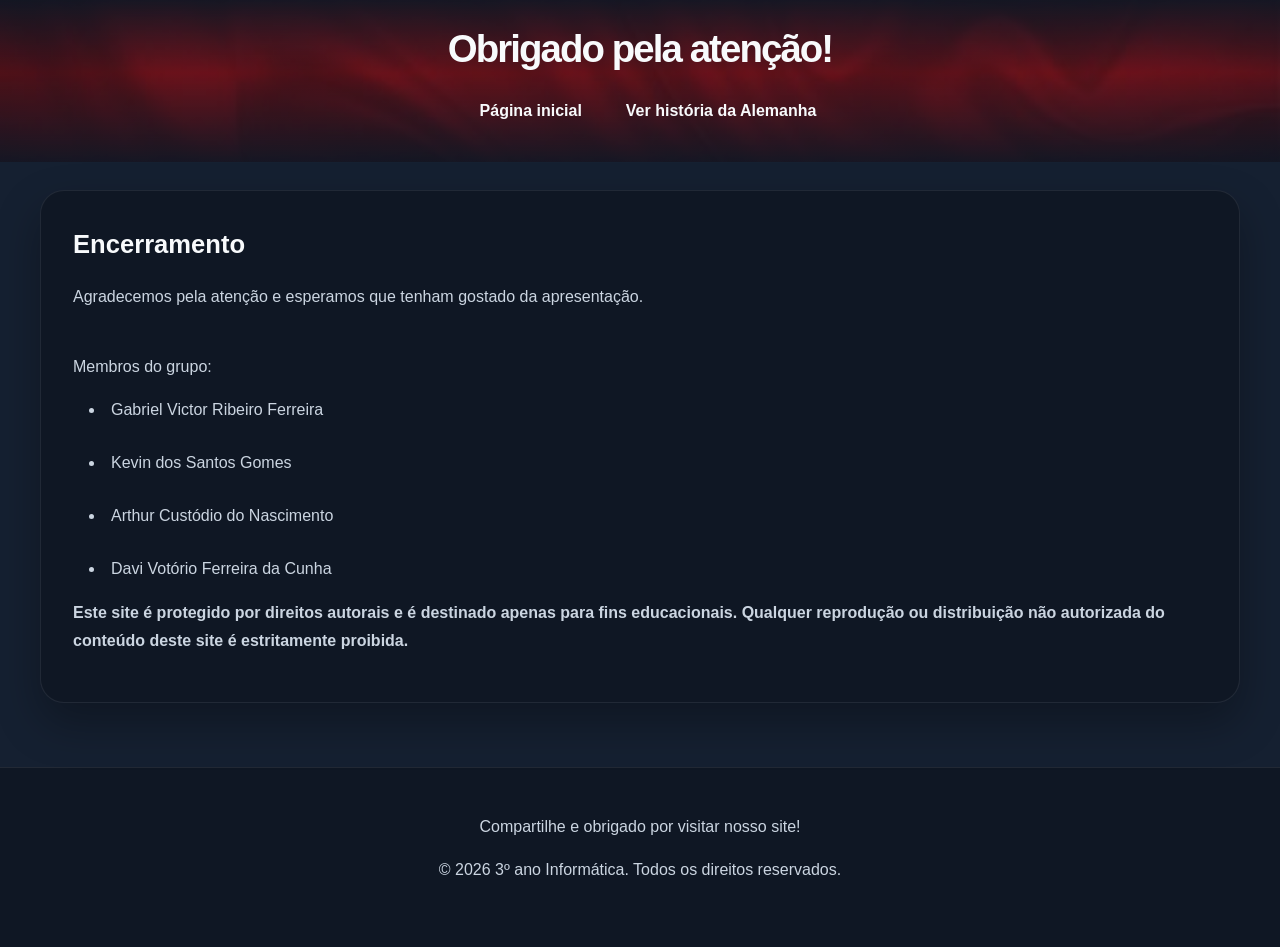
==== finalizacao.html @ 2a3eb7e4 "Estilização adicionada - menu hamburguinho para arrumar" ====
<!doctype html>
<html lang="pt-br">
  <head>
    <meta charset="UTF-8" />
    <meta name="viewport" content="width=device-width, initial-scale=1.0" />
    <title>Encerramento</title>
    <link rel="icon" href="imagens/bandeira_da_Alemanha_.jpg" />
    <link rel="stylesheet" href="styles.css" />
  </head>
  <body>
    <header>
      <h1>Obrigado pela atenção!</h1>
      <nav>
        <ul>
          <li><a href="index.html"> Página inicial</a></li>
          <li><a href="historia.html"> Ver história da Alemanha</a></li>
        </ul>
      </nav>
    </header>

    <main>
      <section>
        <h2>Encerramento</h2>
        <p>
          Agradecemos pela atenção e esperamos que tenham gostado da
          apresentação.
        </p>
        <br />

        <p>Membros do grupo:</p>
        <ul>
          <li>Gabriel Victor Ribeiro Ferreira</li>
          <li>Kevin dos Santos Gomes</li>
          <li>Arthur Custódio do Nascimento</li>
          <li>Davi Votório Ferreira da Cunha</li>
        </ul>
        <strong>
          <p>
            Este site é protegido por direitos autorais e é destinado apenas para
            fins educacionais. Qualquer reprodução ou distribuição não autorizada
            do conteúdo deste site é estritamente proibida.
          </p>
        </strong>
      </section>
    </main>
    <footer>
      <p>Compartilhe e obrigado por visitar nosso site!</p>
      <p>© 2026 3º ano Informática. Todos os direitos reservados.</p>
    </footer>
  </body>
</html>
---- styles.css ----
* {
    margin: 0;
    padding: 0;
    box-sizing: border-box;
}

:root {
    font-family: "Segoe UI", Roboto, "Helvetica Neue", Arial, sans-serif;
    color: #e4eaf8;
    background: linear-gradient(180deg, #0f1724 0%, #111827 50%, #0b1220 100%);
    line-height: 1.7;
    scroll-behavior: smooth;
}

body {
    min-height: 100vh;
    background-color: #152031;
}

img {
    max-width: 100%;
    height: auto;
    display: block;
    border-radius: 1rem;
    object-fit: cover;
    box-shadow: 0 15px 35px rgba(0, 0, 0, 0.30);
    transition: transform 0.35s ease, box-shadow 0.35s ease;
}

img:hover {
    transform: translateY(-3px);
    box-shadow: 0 25px 45px rgba(0, 0, 0, 0.35);
}

header {
    width: 100%;
    position: sticky;
    top: 0;
    z-index: 20;
    padding: 1rem 0 1.25rem;
    background: linear-gradient(180deg, rgba(15, 23, 36, 0.96) 0%, rgba(15, 23, 36, 0.55) 45%, rgba(15, 23, 36, 0.96) 100%),
        url('imagens/bandeira_da_Alemanha_.jpg') center/cover no-repeat;
    color: #f8fafc;
}

header h1 {
    font-size: clamp(2rem, 3vw, 3rem);
    letter-spacing: -0.05em;
    text-align: center;
    margin-bottom: 1rem;
}

#menu-toggle {
    display: none;
}

.menu-toggle {
    display: none;
    justify-content: space-between;
    align-items: center;
    width: min(1200px, calc(100% - 2rem));
    margin: 0 auto 1rem;
    padding: 0.65rem 1rem;
    color: #f8fafc;
    font-weight: 700;
    cursor: pointer;
}

.menu-toggle .menu-icon {
    position: relative;
    width: 1.6rem;
    height: 0.14rem;
    background: currentColor;
    border-radius: 999px;
}

.menu-toggle .menu-icon::before,
.menu-toggle .menu-icon::after {
    content: "";
    position: absolute;
    left: 0;
    width: 100%;
    height: 100%;
    background: currentColor;
    border-radius: 999px;
}

.menu-toggle .menu-icon::before {
    top: -0.46rem;
}

.menu-toggle .menu-icon::after {
    bottom: -0.46rem;
}

nav {
    width: min(1200px, calc(100% - 2rem));
    margin: 0 auto;
}

nav ul {
    list-style: none;
    display: flex;
    justify-content: center;
    flex-wrap: wrap;
    gap: 0.75rem;
}

nav a {
    color: #f8fafc;
    text-decoration: none;
    font-weight: 600;
    padding: 0.7rem 1rem;
    border-radius: 999px;
    transition: background-color 0.3s ease, color 0.3s ease, transform 0.3s ease;
}

nav a:hover,
nav a:focus-visible {
    background-color: #d92323;
    color: #0f1724;
    transform: translateY(-1px);
}

main {
    display: flex;
    flex-direction: column;
    gap: 1.75rem;
    padding: 1.75rem 0 3rem;
    width: min(1200px, calc(100% - 2rem));
    margin-inline: auto;
}

section {
    background: rgba(15, 23, 36, 0.90);
    border: 1px solid rgba(248, 250, 252, 0.08);
    border-radius: 1.5rem;
    padding: 2rem;
    box-shadow: 0 20px 45px rgba(0, 0, 0, 0.30);
    transition: transform 0.35s ease, box-shadow 0.35s ease;
}

section:hover {
    transform: translateY(-3px);
    box-shadow: 0 30px 55px rgba(0, 0, 0, 0.35);
}

section h2,
section h3 {
    color: #f8fafc;
    margin-bottom: 1rem;
}

section h2 {
    font-size: clamp(1.6rem, 2vw, 2.3rem);
}

section h3 {
    font-size: clamp(1.25rem, 1.3vw, 1.5rem);
    margin-top: 1.75rem;
}

p,
li {
    color: #cbd5e1;
    font-size: clamp(1rem, 1vw, 1.05rem);
    margin-bottom: 1rem;
}

ul {
    list-style: inside disc;
    padding-left: 1rem;
    margin-top: 1rem;
    display: grid;
    gap: 0.5rem;
}

li {
    line-height: 1.8;
}

footer {
    padding: 2rem 0 3rem;
    text-align: center;
    color: #cbd5e1;
    background: rgba(15, 23, 36, 0.97);
    border-top: 1px solid rgba(248, 250, 252, 0.08);
    margin-top: 1rem;
}

footer a {
    color: inherit;
    text-decoration: none;
}

footer p {
    margin-top: 0.8rem;
}

@media (max-width: 900px) {
    header h1 {
        font-size: clamp(1.85rem, 5vw, 2.6rem);
    }
}

@media (max-width: 760px) {
    .menu-toggle {
        display: flex;
    }

    nav ul {
        flex-direction: column;
        align-items: stretch;
        max-height: 0;
        overflow: hidden;
        transition: max-height 0.3s ease;
    }

    #menu-toggle:checked + .menu-toggle + nav ul {
        max-height: 500px;
    }

    nav a {
        width: 100%;
        text-align: center;
    }

    section {
        padding: 1.5rem;
    }
}

@media (max-width: 520px) {
    main,
    footer {
        width: min(100%, calc(100% - 1.2rem));
    }

    nav {
        width: min(100%, calc(100% - 1.2rem));
    }
}

body::before {
    content: "";
    position: fixed;
    inset: 0;
    background: radial-gradient(circle at top center, rgba(217, 165, 35, 0.12), transparent 22%),
        linear-gradient(90deg, rgba(220, 38, 38, 0.06) 0%, transparent 26%, rgba(252, 211, 77, 0.06) 65%, transparent 100%);
    pointer-events: none;
    z-index: -1;
}
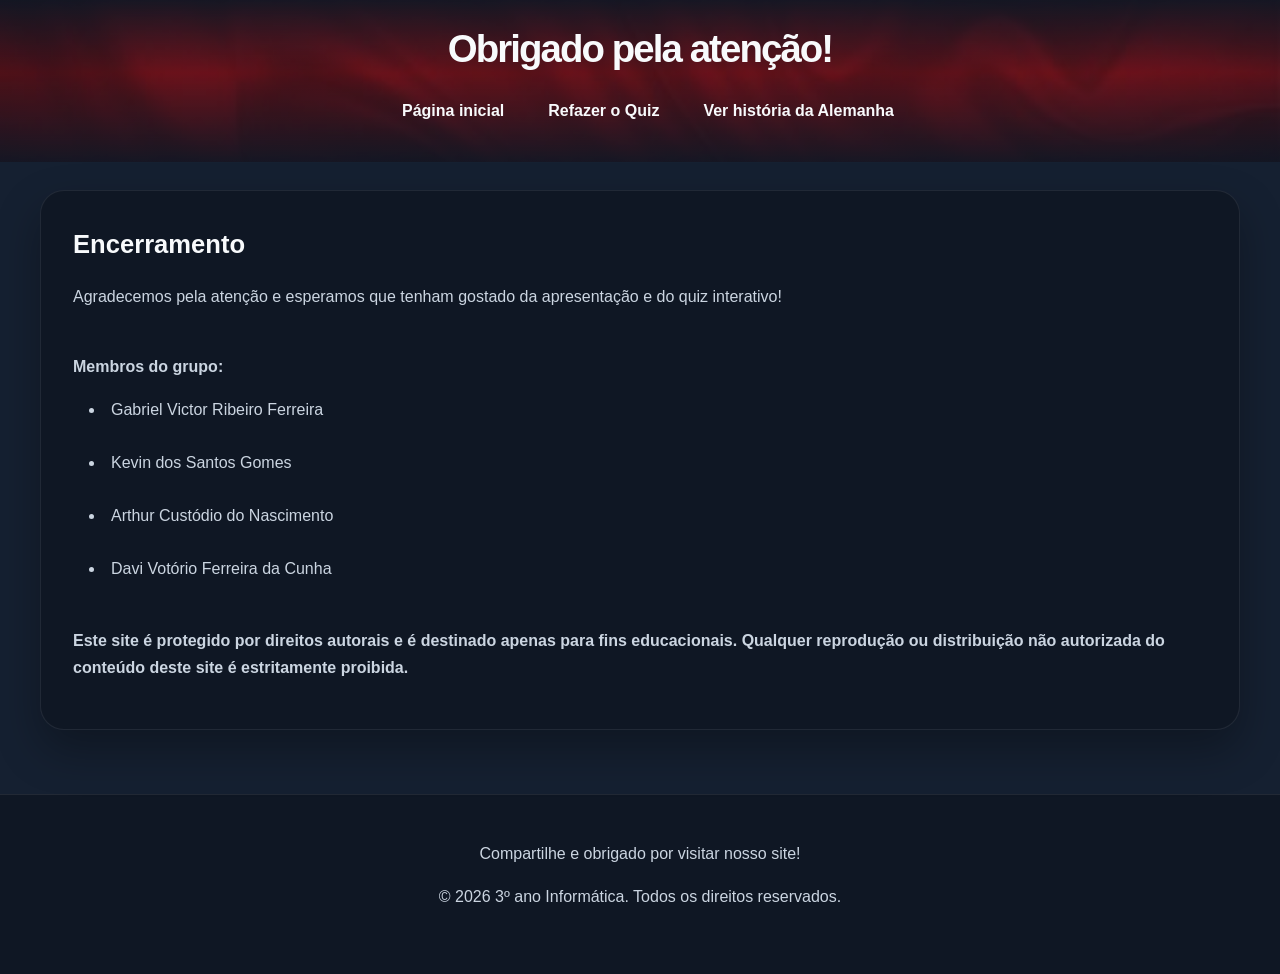
==== commit b4e21a64: "CSS melhorado com a i.a Grok" ====
--- a/finalizacao.html
+++ b/finalizacao.html
@@ -3,7 +3,7 @@
   <head>
     <meta charset="UTF-8" />
     <meta name="viewport" content="width=device-width, initial-scale=1.0" />
-    <title>Encerramento</title>
+    <title>Encerramento • Conhecendo a Alemanha</title>
     <link rel="icon" href="imagens/bandeira_da_Alemanha_.jpg" />
     <link rel="stylesheet" href="styles.css" />
   </head>
@@ -13,6 +13,7 @@
       <nav>
         <ul>
           <li><a href="index.html"> Página inicial</a></li>
+          <li><a href="index.html#quiz">Refazer o Quiz</a></li>
           <li><a href="historia.html"> Ver história da Alemanha</a></li>
         </ul>
       </nav>
@@ -23,17 +24,18 @@
         <h2>Encerramento</h2>
         <p>
           Agradecemos pela atenção e esperamos que tenham gostado da
-          apresentação.
+          apresentação e do quiz interativo!
         </p>
         <br />
 
-        <p>Membros do grupo:</p>
+        <p><strong>Membros do grupo:</strong></p>
         <ul>
           <li>Gabriel Victor Ribeiro Ferreira</li>
           <li>Kevin dos Santos Gomes</li>
           <li>Arthur Custódio do Nascimento</li>
           <li>Davi Votório Ferreira da Cunha</li>
         </ul>
+        <br>
         <strong>
           <p>
             Este site é protegido por direitos autorais e é destinado apenas para
@@ -48,4 +50,4 @@
       <p>© 2026 3º ano Informática. Todos os direitos reservados.</p>
     </footer>
   </body>
-</html>
+</html>
--- a/styles.css
+++ b/styles.css
@@ -10,6 +10,11 @@
     background: linear-gradient(180deg, #0f1724 0%, #111827 50%, #0b1220 100%);
     line-height: 1.7;
     scroll-behavior: smooth;
+    
+    /* Cores da bandeira da Alemanha */
+    --germany-black: #1c1c1c;
+    --germany-red: #c8102e;
+    --germany-gold: #ffcc00;
 }
 
 body {
@@ -56,22 +61,35 @@
 
 .menu-toggle {
     display: none;
-    justify-content: space-between;
     align-items: center;
+    justify-content: center;
+    gap: 0.5rem;
     width: min(1200px, calc(100% - 2rem));
-    margin: 0 auto 1rem;
-    padding: 0.65rem 1rem;
+    margin: 0 auto 0.75rem;
+    padding: 0.6rem 1.1rem;
+    background: rgba(255, 255, 255, 0.06);
+    border: 1px solid rgba(248, 250, 252, 0.15);
+    border-radius: 999px;
     color: #f8fafc;
     font-weight: 700;
+    font-size: 1rem;
     cursor: pointer;
+    transition: all 0.3s ease;
+    user-select: none;
+}
+
+.menu-toggle:hover {
+    background: rgba(255, 255, 255, 0.1);
+    border-color: var(--germany-gold);
 }
 
 .menu-toggle .menu-icon {
     position: relative;
-    width: 1.6rem;
-    height: 0.14rem;
+    width: 24px;
+    height: 2px;
     background: currentColor;
     border-radius: 999px;
+    transition: all 0.3s ease;
 }
 
 .menu-toggle .menu-icon::before,
@@ -80,17 +98,33 @@
     position: absolute;
     left: 0;
     width: 100%;
-    height: 100%;
+    height: 2px;
     background: currentColor;
     border-radius: 999px;
+    transition: all 0.3s ease;
 }
 
 .menu-toggle .menu-icon::before {
-    top: -0.46rem;
+    top: -7px;
 }
 
 .menu-toggle .menu-icon::after {
-    bottom: -0.46rem;
+    top: 7px;
+}
+
+/* Animação do hambúrguer virando X quando aberto */
+#menu-toggle:checked + .menu-toggle .menu-icon {
+    background: transparent;
+}
+
+#menu-toggle:checked + .menu-toggle .menu-icon::before {
+    top: 0;
+    transform: rotate(45deg);
+}
+
+#menu-toggle:checked + .menu-toggle .menu-icon::after {
+    top: 0;
+    transform: rotate(-45deg);
 }
 
 nav {
@@ -117,7 +151,7 @@
 
 nav a:hover,
 nav a:focus-visible {
-    background-color: #d92323;
+    background-color: var(--germany-red);
     color: #0f1724;
     transform: translateY(-1px);
 }
@@ -250,3 +284,484 @@
     pointer-events: none;
     z-index: -1;
 }
+
+/* ============================================
+   ANIMAÇÕES CSS AVANÇADAS
+   ============================================ */
+
+/* Keyframes avançados */
+@keyframes fadeInUp {
+    from {
+        opacity: 0;
+        transform: translateY(40px);
+    }
+    to {
+        opacity: 1;
+        transform: translateY(0);
+    }
+}
+
+@keyframes fadeInScale {
+    from {
+        opacity: 0;
+        transform: scale(0.92);
+    }
+    to {
+        opacity: 1;
+        transform: scale(1);
+    }
+}
+
+@keyframes slideInLeft {
+    from {
+        opacity: 0;
+        transform: translateX(-60px);
+    }
+    to {
+        opacity: 1;
+        transform: translateX(0);
+    }
+}
+
+@keyframes float {
+    0%, 100% { transform: translateY(0); }
+    50% { transform: translateY(-8px); }
+}
+
+@keyframes glowPulse {
+    0%, 100% { box-shadow: 0 0 0 0 rgba(255, 204, 0, 0.4); }
+    70% { box-shadow: 0 0 0 12px rgba(255, 204, 0, 0); }
+}
+
+/* Classes de animação reutilizáveis */
+.animate-fadeInUp {
+    animation: fadeInUp 0.8s cubic-bezier(0.25, 0.46, 0.45, 0.94) both;
+}
+
+.animate-fadeInScale {
+    animation: fadeInScale 0.7s cubic-bezier(0.25, 0.46, 0.45, 0.94) both;
+}
+
+.animate-slideInLeft {
+    animation: slideInLeft 0.7s cubic-bezier(0.25, 0.46, 0.45, 0.94) both;
+}
+
+/* Animação de entrada do header */
+header {
+    animation: fadeInUp 1s cubic-bezier(0.25, 0.46, 0.45, 0.94) both;
+}
+
+/* Reveal on scroll (ativado via JS) */
+.reveal {
+    opacity: 0;
+    transform: translateY(50px);
+    transition: all 0.8s cubic-bezier(0.25, 0.46, 0.45, 0.94);
+}
+
+.reveal.active {
+    opacity: 1;
+    transform: translateY(0);
+}
+
+/* Hover avançado nos cards de seção */
+section {
+    transition: transform 0.4s cubic-bezier(0.34, 1.56, 0.64, 1), 
+                box-shadow 0.4s ease,
+                border-color 0.3s ease;
+}
+
+section:hover {
+    transform: translateY(-8px) scale(1.005);
+    box-shadow: 0 35px 70px rgba(0, 0, 0, 0.4);
+    border-color: rgba(255, 204, 0, 0.15);
+}
+
+/* Efeito de brilho dourado sutil no hover de seções */
+section:hover::after {
+    content: '';
+    position: absolute;
+    top: -50%;
+    left: -50%;
+    width: 60%;
+    height: 300%;
+    background: linear-gradient(
+        120deg,
+        transparent,
+        rgba(255, 204, 0, 0.08),
+        transparent
+    );
+    transform: skewX(-25deg);
+    animation: glowPulse 2.5s infinite;
+    pointer-events: none;
+    border-radius: 1.5rem;
+}
+
+/* Animação stagger para itens de lista */
+ul li {
+    opacity: 0;
+    animation: fadeInUp 0.6s cubic-bezier(0.25, 0.46, 0.45, 0.94) both;
+}
+
+ul li:nth-child(1) { animation-delay: 0.1s; }
+ul li:nth-child(2) { animation-delay: 0.2s; }
+ul li:nth-child(3) { animation-delay: 0.3s; }
+ul li:nth-child(4) { animation-delay: 0.4s; }
+ul li:nth-child(5) { animation-delay: 0.5s; }
+ul li:nth-child(6) { animation-delay: 0.6s; }
+ul li:nth-child(7) { animation-delay: 0.7s; }
+ul li:nth-child(8) { animation-delay: 0.8s; }
+
+/* Hover avançado nas imagens */
+img {
+    transition: transform 0.5s cubic-bezier(0.34, 1.56, 0.64, 1), 
+                box-shadow 0.5s ease;
+}
+
+img:hover {
+    transform: scale(1.03) translateY(-6px);
+    box-shadow: 0 30px 60px rgba(0, 0, 0, 0.45);
+}
+
+/* Efeito ripple nos botões do quiz (avançado) */
+.option-btn {
+    position: relative;
+    overflow: hidden;
+}
+
+.option-btn::after {
+    content: '';
+    position: absolute;
+    top: 50%;
+    left: 50%;
+    width: 0;
+    height: 0;
+    background: rgba(255, 255, 255, 0.25);
+    border-radius: 50%;
+    transform: translate(-50%, -50%);
+    transition: width 0.6s, height 0.6s;
+    pointer-events: none;
+}
+
+.option-btn:active::after {
+    width: 300px;
+    height: 300px;
+}
+
+/* Animação no botão de reiniciar quiz */
+.quiz-btn {
+    position: relative;
+    overflow: hidden;
+}
+
+.quiz-btn::before {
+    content: '';
+    position: absolute;
+    top: 0;
+    left: -100%;
+    width: 40%;
+    height: 100%;
+    background: linear-gradient(
+        90deg,
+        transparent,
+        rgba(255,255,255,0.35),
+        transparent
+    );
+    transition: 0.6s;
+}
+
+.quiz-btn:hover::before {
+    left: 250%;
+}
+
+/* Animação de underline nos links do nav */
+nav a {
+    position: relative;
+}
+
+nav a::after {
+    content: '';
+    position: absolute;
+    bottom: 4px;
+    left: 50%;
+    width: 0;
+    height: 2px;
+    background: var(--germany-gold);
+    transition: all 0.3s cubic-bezier(0.25, 0.46, 0.45, 0.94);
+    transform: translateX(-50%);
+}
+
+nav a:hover::after {
+    width: 70%;
+}
+
+/* Animação flutuante sutil no título do header */
+header h1 {
+    animation: float 3.5s ease-in-out infinite;
+}
+
+/* ============================================
+   ESTILOS DO QUIZ - Cores da Bandeira da Alemanha
+   ============================================ */
+
+#quiz {
+    scroll-margin-top: 80px;
+}
+
+.quiz-progress {
+    margin: 1.5rem 0 2rem;
+}
+
+.progress-bar-container {
+    width: 100%;
+    height: 16px;
+    background-color: #334155;
+    border-radius: 9999px;
+    overflow: hidden;
+    box-shadow: inset 0 3px 6px rgba(0, 0, 0, 0.35);
+    border: 1px solid rgba(248, 250, 252, 0.1);
+}
+
+.progress-bar {
+    height: 100%;
+    width: 0%;
+    background: linear-gradient(to right, 
+        var(--germany-black) 0%, 
+        var(--germany-red) 45%, 
+        var(--germany-gold) 100%);
+    transition: width 0.5s cubic-bezier(0.34, 1.56, 0.64, 1);
+    border-radius: 9999px;
+    position: relative;
+    overflow: hidden;
+}
+
+/* Efeito shimmer na barra de progresso */
+.progress-bar::after {
+    content: '';
+    position: absolute;
+    top: -50%;
+    left: -100%;
+    width: 50%;
+    height: 200%;
+    background: linear-gradient(
+        90deg,
+        transparent,
+        rgba(255, 255, 255, 0.35),
+        transparent
+    );
+    animation: progress-shimmer 2s infinite;
+}
+
+@keyframes progress-shimmer {
+    0% { transform: translateX(-100%) skewX(-20deg); }
+    50% { transform: translateX(300%) skewX(-20deg); }
+    100% { transform: translateX(300%) skewX(-20deg); }
+}
+
+.progress-text {
+    text-align: center;
+    margin-top: 0.65rem;
+    font-weight: 700;
+    color: #f8fafc;
+    font-size: 1rem;
+    letter-spacing: 0.5px;
+}
+
+#quiz-container {
+    display: flex;
+    flex-direction: column;
+    gap: 1.75rem;
+}
+
+.question-card {
+    background: rgba(15, 23, 36, 0.95);
+    border: 1px solid rgba(248, 250, 252, 0.12);
+    border-left: 6px solid var(--germany-red);
+    border-radius: 1rem;
+    padding: 1.75rem;
+    box-shadow: 0 15px 35px rgba(0, 0, 0, 0.25);
+    transition: all 0.3s cubic-bezier(0.4, 0, 0.2, 1);
+}
+
+.question-card:hover {
+    transform: translateY(-4px);
+    box-shadow: 0 25px 50px rgba(0, 0, 0, 0.3);
+}
+
+.question-card.answered {
+    border-left-color: var(--germany-gold);
+    background: rgba(15, 23, 36, 0.98);
+}
+
+.question-card h3 {
+    color: var(--germany-gold);
+    font-size: 1.15rem;
+    margin-bottom: 0.9rem;
+    display: flex;
+    align-items: center;
+    gap: 0.6rem;
+}
+
+.question-card h3::before {
+    content: "🇩🇪";
+    font-size: 1.35rem;
+    line-height: 1;
+}
+
+.question-text {
+    color: #e2e8f0;
+    font-size: 1.08rem;
+    margin-bottom: 1.1rem;
+    line-height: 1.65;
+    font-weight: 500;
+}
+
+.options {
+    display: grid;
+    grid-template-columns: repeat(auto-fit, minmax(210px, 1fr));
+    gap: 0.85rem;
+}
+
+.option-btn {
+    background: #1e2937;
+    color: #f1f5f9;
+    border: 2px solid #475569;
+    padding: 1rem 1.35rem;
+    border-radius: 0.85rem;
+    font-size: 1.02rem;
+    font-weight: 600;
+    cursor: pointer;
+    transition: all 0.25s cubic-bezier(0.4, 0, 0.2, 1);
+    text-align: left;
+    display: flex;
+    align-items: center;
+    gap: 0.65rem;
+    min-height: 58px;
+}
+
+.option-btn:hover:not(:disabled) {
+    background: #334155;
+    border-color: var(--germany-gold);
+    transform: translateY(-3px);
+    box-shadow: 0 8px 20px rgba(0, 0, 0, 0.25);
+}
+
+.option-btn:focus-visible {
+    outline: 3px solid var(--germany-gold);
+    outline-offset: 3px;
+}
+
+.option-btn.correct {
+    background: #166534;
+    border-color: #4ade80;
+    color: #ffffff;
+    box-shadow: 0 0 0 4px rgba(74, 222, 128, 0.25);
+    transform: scale(1.01);
+}
+
+.option-btn.incorrect {
+    background: #991b1b;
+    border-color: #f87171;
+    color: #ffffff;
+    box-shadow: 0 0 0 4px rgba(248, 113, 113, 0.2);
+}
+
+.option-btn:disabled {
+    cursor: not-allowed;
+    opacity: 0.92;
+}
+
+.feedback {
+    margin-top: 1.1rem;
+    padding: 0.9rem 1.2rem;
+    border-radius: 0.65rem;
+    font-size: 1rem;
+    display: none;
+    animation: fadeInFeedback 0.3s ease forwards;
+}
+
+@keyframes fadeInFeedback {
+    from { opacity: 0; transform: translateY(8px); }
+    to { opacity: 1; transform: translateY(0); }
+}
+
+.correct-feedback {
+    color: #4ade80;
+    font-weight: 700;
+    display: flex;
+    align-items: center;
+    gap: 0.5rem;
+}
+
+.incorrect-feedback {
+    color: #f87171;
+    font-weight: 600;
+}
+
+#quiz-results {
+    background: linear-gradient(145deg, rgba(28, 28, 28, 0.97), rgba(15, 23, 36, 0.97));
+    border: 3px solid var(--germany-gold);
+    border-radius: 1.25rem;
+    padding: 2.25rem 2rem;
+    text-align: center;
+    margin-top: 2rem;
+    box-shadow: 0 25px 60px rgba(0, 0, 0, 0.45);
+    animation: popIn 0.4s cubic-bezier(0.34, 1.56, 0.64, 1);
+}
+
+@keyframes popIn {
+    from { transform: scale(0.85); opacity: 0; }
+    to { transform: scale(1); opacity: 1; }
+}
+
+#quiz-results h3 {
+    color: var(--germany-gold);
+    font-size: 1.65rem;
+    margin-bottom: 1rem;
+    text-shadow: 0 2px 10px rgba(255, 204, 0, 0.2);
+}
+
+#score-text {
+    font-size: 1.2rem;
+    color: #e2e8f0;
+    margin-bottom: 1.75rem;
+    line-height: 1.6;
+}
+
+.quiz-btn {
+    background: linear-gradient(90deg, var(--germany-red), var(--germany-gold));
+    color: #1c1c1c;
+    font-weight: 800;
+    padding: 1rem 3rem;
+    border: none;
+    border-radius: 9999px;
+    font-size: 1.1rem;
+    cursor: pointer;
+    transition: all 0.3s cubic-bezier(0.4, 0, 0.2, 1);
+    box-shadow: 0 12px 25px rgba(200, 16, 46, 0.35);
+    letter-spacing: 0.3px;
+}
+
+.quiz-btn:hover {
+    transform: translateY(-4px) scale(1.03);
+    box-shadow: 0 18px 35px rgba(200, 16, 46, 0.45);
+}
+
+.quiz-btn:active {
+    transform: scale(0.98);
+}
+
+/* Responsividade extra para o quiz */
+@media (max-width: 640px) {
+    .options {
+        grid-template-columns: 1fr;
+    }
+    
+    .option-btn {
+        padding: 0.95rem 1.1rem;
+        font-size: 1rem;
+    }
+    
+    .question-card {
+        padding: 1.35rem;
+    }
+}
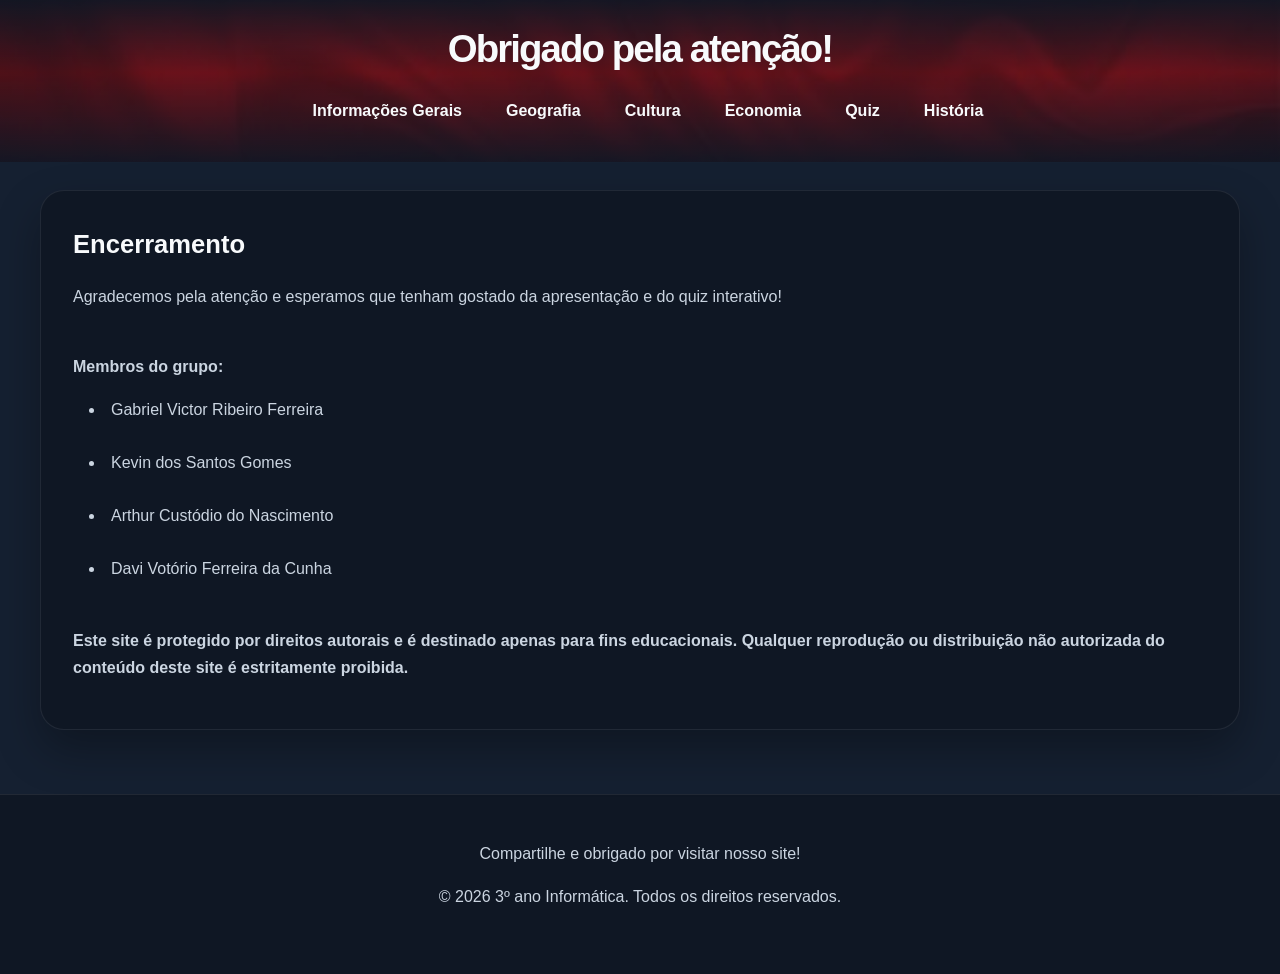
==== commit 462ce3c8: "Navegação mobile com menu hamburguinho adicionada" ====
--- a/finalizacao.html
+++ b/finalizacao.html
@@ -10,13 +10,22 @@
   <body>
     <header>
       <h1>Obrigado pela atenção!</h1>
-      <nav>
-        <ul>
-          <li><a href="index.html"> Página inicial</a></li>
-          <li><a href="index.html#quiz">Refazer o Quiz</a></li>
-          <li><a href="historia.html"> Ver história da Alemanha</a></li>
-        </ul>
-      </nav>
+        <input type="checkbox" id="menu-toggle" />
+        <label for="menu-toggle" class="menu-toggle">
+            Menu
+            <span class="menu-icon"></span>
+        </label>
+        <!-- Menu Hambúrguer Mobile -->
+        <nav class="mobile-menu">
+            <ul>
+                <li><a href="index.html#informacoes-gerais">Informações Gerais</a></li>
+                <li><a href="index.html#geografia">Geografia</a></li>
+                <li><a href="index.html#cultura">Cultura</a></li>
+                <li><a href="index.html#economia">Economia</a></li>
+                <li><a href="index.html#quiz">Quiz</a></li>
+                <li><a href="historia.html">História</a></li>
+            </ul>
+        </nav>
     </header>
 
     <main>
--- a/styles.css
+++ b/styles.css
@@ -231,32 +231,55 @@
     margin-top: 0.8rem;
 }
 
-@media (max-width: 900px) {
-    header h1 {
-        font-size: clamp(1.85rem, 5vw, 2.6rem);
-    }
-}
-
 @media (max-width: 760px) {
+
     .menu-toggle {
         display: flex;
     }
 
     nav ul {
+        display: flex;
         flex-direction: column;
-        align-items: stretch;
+        gap: 0.5rem;
+
         max-height: 0;
         overflow: hidden;
-        transition: max-height 0.3s ease;
+
+        background: rgba(15, 23, 36, 0.98);
+        border-radius: 1rem;
+        margin-top: 0.75rem;
+
+        transition: all 0.4s ease;
+        opacity: 0;
+        padding: 0;
     }
 
     #menu-toggle:checked + .menu-toggle + nav ul {
-        max-height: 500px;
+        max-height: 600px;
+        opacity: 1;
+        padding: 1rem;
+    }
+
+    nav li {
+        list-style: none;
     }
 
     nav a {
+        display: block;
         width: 100%;
         text-align: center;
+        padding: 1rem;
+
+        background: rgba(255,255,255,0.05);
+        border-radius: 0.8rem;
+
+        transition: all 0.3s ease;
+    }
+
+    nav a:hover {
+        background: var(--germany-red);
+        color: white;
+        transform: translateX(4px);
     }
 
     section {
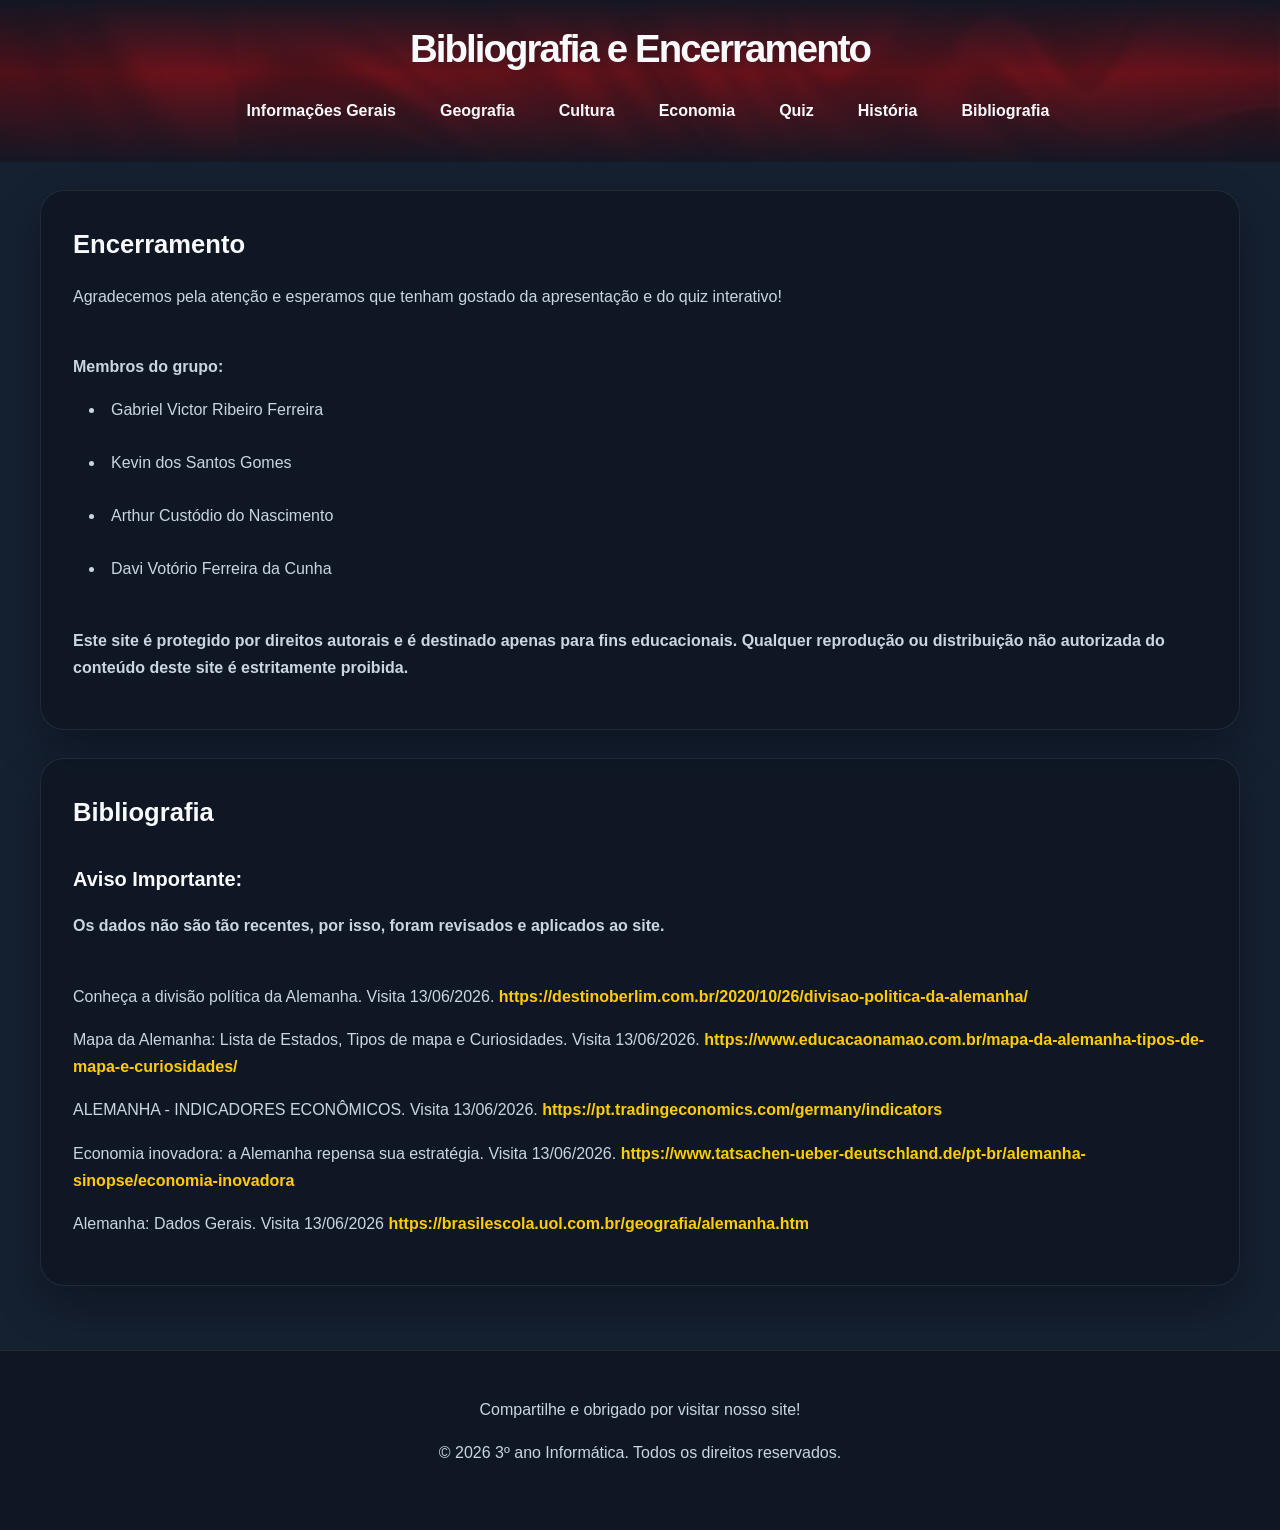
==== commit 047b01b6: "Bibliografia e navegação para bibliografia adicionados" ====
--- a/finalizacao.html
+++ b/finalizacao.html
@@ -9,7 +9,7 @@
   </head>
   <body>
     <header>
-      <h1>Obrigado pela atenção!</h1>
+      <h1>Bibliografia e Encerramento</h1>
         <input type="checkbox" id="menu-toggle" />
         <label for="menu-toggle" class="menu-toggle">
             Menu
@@ -24,6 +24,7 @@
                 <li><a href="index.html#economia">Economia</a></li>
                 <li><a href="index.html#quiz">Quiz</a></li>
                 <li><a href="historia.html">História</a></li>
+                <li><a href="finalizacao.html#bibliografia">Bibliografia</a></li>
             </ul>
         </nav>
     </header>
@@ -53,6 +54,24 @@
           </p>
         </strong>
       </section>
+
+      <section id="bibliografia">
+        <h2>Bibliografia</h2>
+        <h3>Aviso Importante:</h3>
+        <strong><p>Os dados não são tão recentes, por isso, foram revisados e aplicados ao site.</p> </strong>
+
+        <br>
+
+        <p>Conheça a divisão política da Alemanha. Visita 13/06/2026. <a href="https://destinoberlim.com.br/2020/10/26/divisao-politica-da-alemanha/" style="text-decoration: none; color: #ffcc00; font-weight: 600;" >https://destinoberlim.com.br/2020/10/26/divisao-politica-da-alemanha/</a> </p>
+        
+        <p>Mapa da Alemanha: Lista de Estados, Tipos de mapa e Curiosidades. Visita 13/06/2026. <a href="https://www.educacaonamao.com.br/mapa-da-alemanha-tipos-de-mapa-e-curiosidades/" style="text-decoration: none; color: #ffcc00; font-weight: 600;" >https://www.educacaonamao.com.br/mapa-da-alemanha-tipos-de-mapa-e-curiosidades/</a></p>
+        
+        <p>ALEMANHA - INDICADORES ECONÔMICOS. Visita 13/06/2026. <a href="https://pt.tradingeconomics.com/germany/indicators" style="text-decoration: none; color: #ffcc00; font-weight: 600;" >https://pt.tradingeconomics.com/germany/indicators</a></p>
+        
+        <p>Economia inovadora: a Alemanha repensa sua estratégia. Visita 13/06/2026. <a href="https://www.tatsachen-ueber-deutschland.de/pt-br/alemanha-sinopse/economia-inovadora" style="text-decoration: none; color: #ffcc00; font-weight: 600;">https://www.tatsachen-ueber-deutschland.de/pt-br/alemanha-sinopse/economia-inovadora</a></p>
+        
+        <p>Alemanha: Dados Gerais. Visita 13/06/2026 <a href="https://brasilescola.uol.com.br/geografia/alemanha.htm" style="text-decoration: none; color: #ffcc00; font-weight: 600;" >https://brasilescola.uol.com.br/geografia/alemanha.htm</a></p>
+      </section>
     </main>
     <footer>
       <p>Compartilhe e obrigado por visitar nosso site!</p>
--- a/styles.css
+++ b/styles.css
@@ -396,28 +396,9 @@
 section:hover {
     transform: translateY(-8px) scale(1.005);
     box-shadow: 0 35px 70px rgba(0, 0, 0, 0.4);
-    border-color: rgba(255, 204, 0, 0.15);
-}
-
-/* Efeito de brilho dourado sutil no hover de seções */
-section:hover::after {
-    content: '';
-    position: absolute;
-    top: -50%;
-    left: -50%;
-    width: 60%;
-    height: 300%;
-    background: linear-gradient(
-        120deg,
-        transparent,
-        rgba(255, 204, 0, 0.08),
-        transparent
-    );
-    transform: skewX(-25deg);
-    animation: glowPulse 2.5s infinite;
-    pointer-events: none;
-    border-radius: 1.5rem;
-}
+    border-color: rgba(255, 205, 4, 0.15);
+}
+
 
 /* Animação stagger para itens de lista */
 ul li {
@@ -433,6 +414,7 @@
 ul li:nth-child(6) { animation-delay: 0.6s; }
 ul li:nth-child(7) { animation-delay: 0.7s; }
 ul li:nth-child(8) { animation-delay: 0.8s; }
+ul li:nth-child(9) { animation-delay: 0.9s; }
 
 /* Hover avançado nas imagens */
 img {
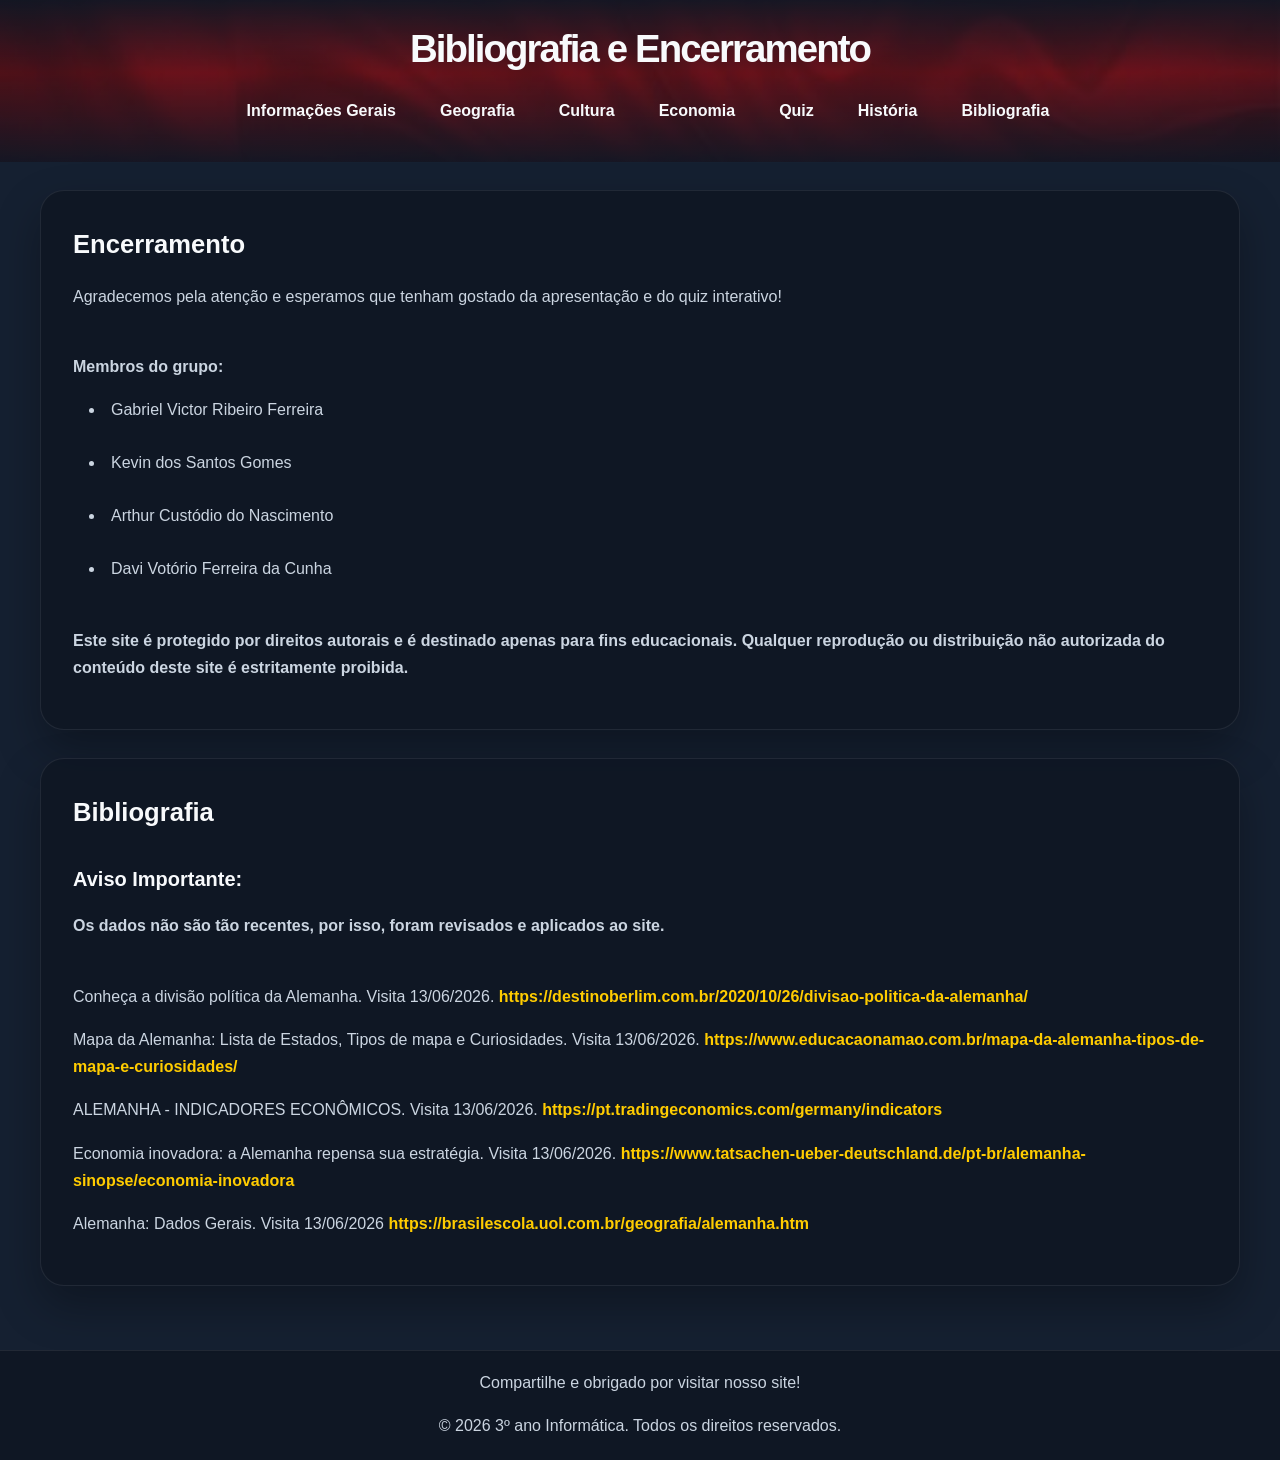
==== commit a378e4c0: "Melhoria no rodapé do site" ====
--- a/finalizacao.html
+++ b/finalizacao.html
@@ -10,23 +10,25 @@
   <body>
     <header>
       <h1>Bibliografia e Encerramento</h1>
-        <input type="checkbox" id="menu-toggle" />
-        <label for="menu-toggle" class="menu-toggle">
-            Menu
-            <span class="menu-icon"></span>
-        </label>
-        <!-- Menu Hambúrguer Mobile -->
-        <nav class="mobile-menu">
-            <ul>
-                <li><a href="index.html#informacoes-gerais">Informações Gerais</a></li>
-                <li><a href="index.html#geografia">Geografia</a></li>
-                <li><a href="index.html#cultura">Cultura</a></li>
-                <li><a href="index.html#economia">Economia</a></li>
-                <li><a href="index.html#quiz">Quiz</a></li>
-                <li><a href="historia.html">História</a></li>
-                <li><a href="finalizacao.html#bibliografia">Bibliografia</a></li>
-            </ul>
-        </nav>
+      <input type="checkbox" id="menu-toggle" />
+      <label for="menu-toggle" class="menu-toggle">
+        Menu
+        <span class="menu-icon"></span>
+      </label>
+      <!-- Menu Hambúrguer Mobile -->
+      <nav class="mobile-menu">
+        <ul>
+          <li>
+            <a href="index.html#informacoes-gerais">Informações Gerais</a>
+          </li>
+          <li><a href="index.html#geografia">Geografia</a></li>
+          <li><a href="index.html#cultura">Cultura</a></li>
+          <li><a href="index.html#economia">Economia</a></li>
+          <li><a href="index.html#quiz">Quiz</a></li>
+          <li><a href="historia.html">História</a></li>
+          <li><a href="finalizacao.html#bibliografia">Bibliografia</a></li>
+        </ul>
+      </nav>
     </header>
 
     <main>
@@ -45,12 +47,12 @@
           <li>Arthur Custódio do Nascimento</li>
           <li>Davi Votório Ferreira da Cunha</li>
         </ul>
-        <br>
+        <br />
         <strong>
           <p>
-            Este site é protegido por direitos autorais e é destinado apenas para
-            fins educacionais. Qualquer reprodução ou distribuição não autorizada
-            do conteúdo deste site é estritamente proibida.
+            Este site é protegido por direitos autorais e é destinado apenas
+            para fins educacionais. Qualquer reprodução ou distribuição não
+            autorizada do conteúdo deste site é estritamente proibida.
           </p>
         </strong>
       </section>
@@ -58,22 +60,64 @@
       <section id="bibliografia">
         <h2>Bibliografia</h2>
         <h3>Aviso Importante:</h3>
-        <strong><p>Os dados não são tão recentes, por isso, foram revisados e aplicados ao site.</p> </strong>
+        <strong
+          ><p>
+            Os dados não são tão recentes, por isso, foram revisados e aplicados
+            ao site.
+          </p>
+        </strong>
 
-        <br>
+        <br />
 
-        <p>Conheça a divisão política da Alemanha. Visita 13/06/2026. <a href="https://destinoberlim.com.br/2020/10/26/divisao-politica-da-alemanha/" style="text-decoration: none; color: #ffcc00; font-weight: 600;" >https://destinoberlim.com.br/2020/10/26/divisao-politica-da-alemanha/</a> </p>
-        
-        <p>Mapa da Alemanha: Lista de Estados, Tipos de mapa e Curiosidades. Visita 13/06/2026. <a href="https://www.educacaonamao.com.br/mapa-da-alemanha-tipos-de-mapa-e-curiosidades/" style="text-decoration: none; color: #ffcc00; font-weight: 600;" >https://www.educacaonamao.com.br/mapa-da-alemanha-tipos-de-mapa-e-curiosidades/</a></p>
-        
-        <p>ALEMANHA - INDICADORES ECONÔMICOS. Visita 13/06/2026. <a href="https://pt.tradingeconomics.com/germany/indicators" style="text-decoration: none; color: #ffcc00; font-weight: 600;" >https://pt.tradingeconomics.com/germany/indicators</a></p>
-        
-        <p>Economia inovadora: a Alemanha repensa sua estratégia. Visita 13/06/2026. <a href="https://www.tatsachen-ueber-deutschland.de/pt-br/alemanha-sinopse/economia-inovadora" style="text-decoration: none; color: #ffcc00; font-weight: 600;">https://www.tatsachen-ueber-deutschland.de/pt-br/alemanha-sinopse/economia-inovadora</a></p>
-        
-        <p>Alemanha: Dados Gerais. Visita 13/06/2026 <a href="https://brasilescola.uol.com.br/geografia/alemanha.htm" style="text-decoration: none; color: #ffcc00; font-weight: 600;" >https://brasilescola.uol.com.br/geografia/alemanha.htm</a></p>
+        <p>
+          Conheça a divisão política da Alemanha. Visita 13/06/2026.
+          <a
+            href="https://destinoberlim.com.br/2020/10/26/divisao-politica-da-alemanha/"
+            style="text-decoration: none; color: #ffcc00; font-weight: 600; word-wrap:break-word"
+            >https://destinoberlim.com.br/2020/10/26/divisao-politica-da-alemanha/</a
+          >
+        </p>
+
+        <p>
+          Mapa da Alemanha: Lista de Estados, Tipos de mapa e Curiosidades.
+          Visita 13/06/2026.
+          <a
+            href="https://www.educacaonamao.com.br/mapa-da-alemanha-tipos-de-mapa-e-curiosidades/"
+            style="text-decoration: none; color: #ffcc00; font-weight: 600; word-wrap:break-word"
+            >https://www.educacaonamao.com.br/mapa-da-alemanha-tipos-de-mapa-e-curiosidades/</a
+          >
+        </p>
+
+        <p>
+          ALEMANHA - INDICADORES ECONÔMICOS. Visita 13/06/2026.
+          <a
+            href="https://pt.tradingeconomics.com/germany/indicators"
+            style="text-decoration: none; color: #ffcc00; font-weight: 600; word-wrap:break-word"
+            >https://pt.tradingeconomics.com/germany/indicators</a
+          >
+        </p>
+
+        <p>
+          Economia inovadora: a Alemanha repensa sua estratégia. Visita
+          13/06/2026.
+          <a
+            href="https://www.tatsachen-ueber-deutschland.de/pt-br/alemanha-sinopse/economia-inovadora"
+            style="text-decoration: none; color: #ffcc00; font-weight: 600; word-wrap:break-word"
+            >https://www.tatsachen-ueber-deutschland.de/pt-br/alemanha-sinopse/economia-inovadora</a
+          >
+        </p>
+
+        <p>
+          Alemanha: Dados Gerais. Visita 13/06/2026
+          <a
+            href="https://brasilescola.uol.com.br/geografia/alemanha.htm"
+            style="text-decoration: none; color: #ffcc00; font-weight: 600; word-wrap:break-word"
+            >https://brasilescola.uol.com.br/geografia/alemanha.htm</a
+          >
+        </p>
       </section>
     </main>
-    <footer>
+    <footer style="width: 100%; padding: 5px">
       <p>Compartilhe e obrigado por visitar nosso site!</p>
       <p>© 2026 3º ano Informática. Todos os direitos reservados.</p>
     </footer>
--- a/styles.css
+++ b/styles.css
@@ -241,6 +241,8 @@
         display: flex;
         flex-direction: column;
         gap: 0.5rem;
+        width: 100%; /* Garante que a lista ocupe toda a largura */
+        box-sizing: border-box; /* Evita que o padding aumente o tamanho do menu */
 
         max-height: 0;
         overflow: hidden;
@@ -255,18 +257,21 @@
     }
 
     #menu-toggle:checked + .menu-toggle + nav ul {
-        max-height: 600px;
+        max-height: 1000px; /* Aumentado para garantir que todos os botões apareçam */
         opacity: 1;
         padding: 1rem;
     }
 
+
     nav li {
         list-style: none;
+        width: 100%; /* Força cada item a ocupar uma linha inteira */
     }
 
     nav a {
         display: block;
         width: 100%;
+        box-sizing: border-box; /* Garante o alinhamento correto com padding */
         text-align: center;
         padding: 1rem;
 
@@ -286,6 +291,7 @@
         padding: 1.5rem;
     }
 }
+
 
 @media (max-width: 520px) {
     main,
@@ -607,7 +613,7 @@
 }
 
 .question-card h3::before {
-    content: "🇩🇪";
+    content: "";
     font-size: 1.35rem;
     line-height: 1;
 }
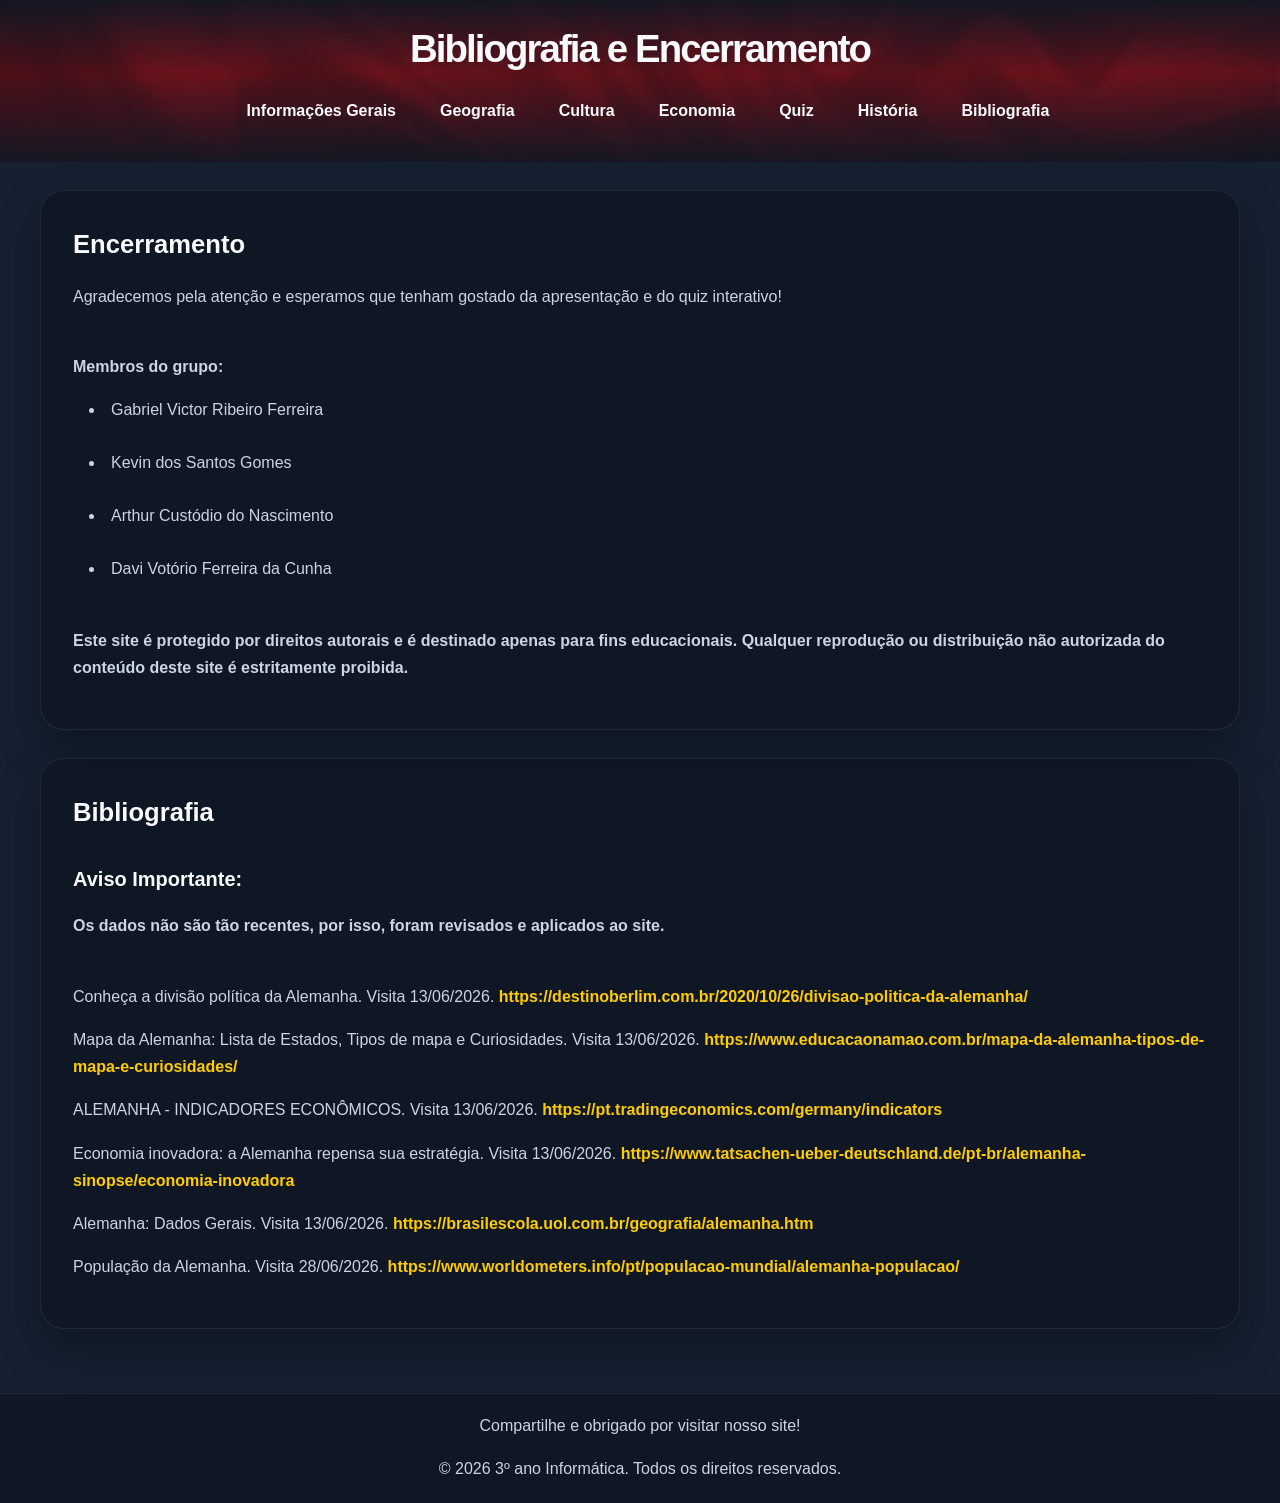
==== commit 69b2122d: "Dados demograficos atualizados" ====
--- a/finalizacao.html
+++ b/finalizacao.html
@@ -26,7 +26,7 @@
           <li><a href="index.html#economia">Economia</a></li>
           <li><a href="index.html#quiz">Quiz</a></li>
           <li><a href="historia.html">História</a></li>
-          <li><a href="finalizacao.html#bibliografia">Bibliografia</a></li>
+          <li><a href="finalizacao.html">Bibliografia</a></li>
         </ul>
       </nav>
     </header>
@@ -108,12 +108,20 @@
         </p>
 
         <p>
-          Alemanha: Dados Gerais. Visita 13/06/2026
+          Alemanha: Dados Gerais. Visita 13/06/2026.
           <a
             href="https://brasilescola.uol.com.br/geografia/alemanha.htm"
             style="text-decoration: none; color: #ffcc00; font-weight: 600; word-wrap:break-word"
             >https://brasilescola.uol.com.br/geografia/alemanha.htm</a
           >
+        </p>
+
+        <p>
+          População da Alemanha. Visita 28/06/2026.
+          <a
+            href="https://www.worldometers.info/pt/populacao-mundial/alemanha-populacao/"
+            style="text-decoration: none; color: #ffcc00; font-weight: 600; word-wrap:break-word"
+            >https://www.worldometers.info/pt/populacao-mundial/alemanha-populacao/</a>
         </p>
       </section>
     </main>
